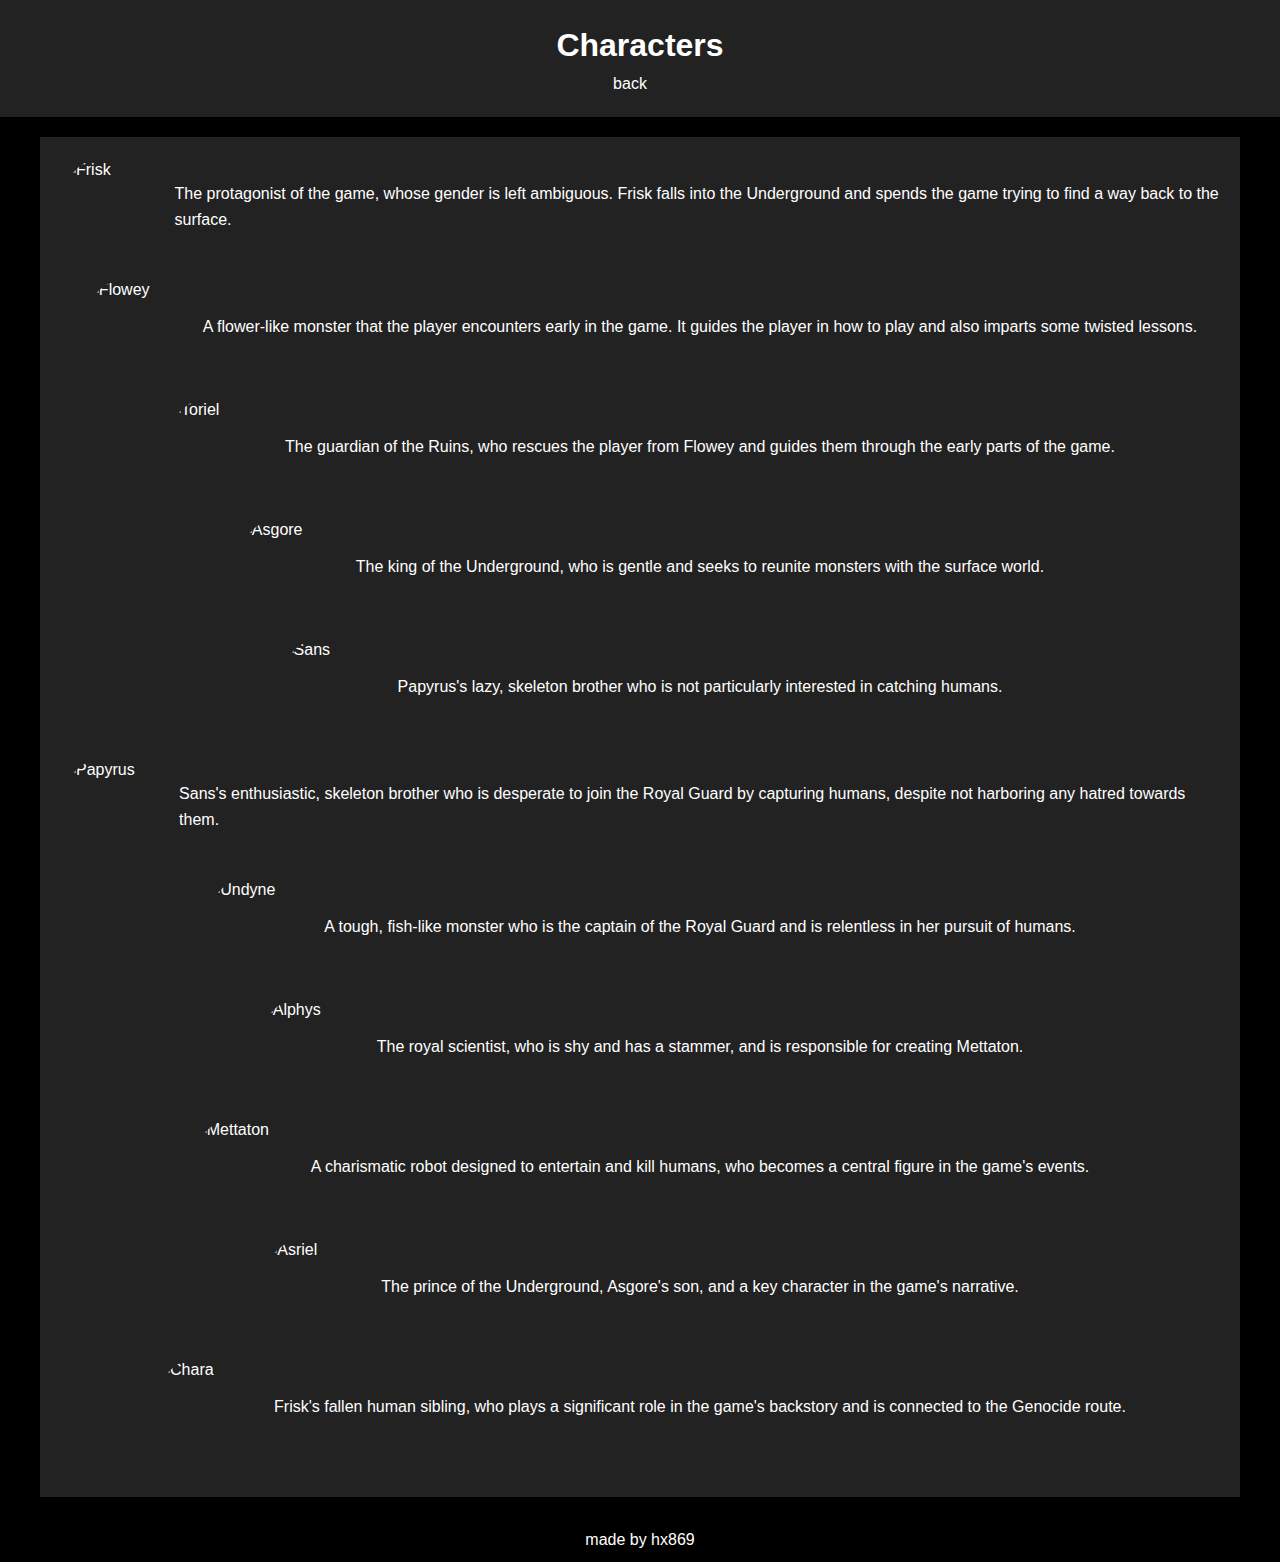
==== index.html @ 517e3c37 "Update and rename characters.html to index.html" ====
<!DOCTYPE html>
<html lang="en">
<head>
    <meta charset="UTF-8">
    <meta name="viewport" content="width=device-width, initial-scale=1.0">
    <title>Characters</title>
    <link rel="stylesheet" href="style_characters.css">
</head>
<body>
    <header>
        <h1>Characters</h1>
        <nav>
            <ul>
                <li><a href="index.html">back</a></li>
            </ul>
        </nav>
    </header>
    <main>
        <div class="character">
            <img src="C:\Users\钟磬\Desktop\hx869\image\Frisk.png" alt="Frisk">
            <p>The protagonist of the game, whose gender is left ambiguous. Frisk falls into the Underground and spends the game trying to find a way back to the surface.</p>
        </div>
        <div class="character">
            <img src="C:\Users\钟磬\Desktop\hx869\image\Flowey.png" alt="Flowey">
            <p>A flower-like monster that the player encounters early in the game. It guides the player in how to play and also imparts some twisted lessons.</p>
        </div>
        <div class="character">
            <img src="C:\Users\钟磬\Desktop\hx869\image\Toriel.png" alt="Toriel">
            <p>The guardian of the Ruins, who rescues the player from Flowey and guides them through the early parts of the game.</p>
        </div>
        <div class="character">
            <img src="C:\Users\钟磬\Desktop\hx869\image\Asgore.png" alt="Asgore">
            <p>The king of the Underground, who is gentle and seeks to reunite monsters with the surface world.</p>
        </div>
        <div class="character">
            <img src="C:\Users\钟磬\Desktop\hx869\image\Sans.png" alt="Sans">
            <p>Papyrus's lazy, skeleton brother who is not particularly interested in catching humans.</p>
        </div>
        <div class="character">
            <img src="C:\Users\钟磬\Desktop\hx869\image\Papyrus.png" alt="Papyrus">
            <p>Sans's enthusiastic, skeleton brother who is desperate to join the Royal Guard by capturing humans, despite not harboring any hatred towards them.</p>
        </div>
        <div class="character">
            <img src="C:\Users\钟磬\Desktop\hx869\image\Undyne.png" alt="Undyne">
            <p>A tough, fish-like monster who is the captain of the Royal Guard and is relentless in her pursuit of humans.</p>
        </div>
        <div class="character">
            <img src="C:\Users\钟磬\Desktop\hx869\image\Alphys.png" alt="Alphys">
            <p>The royal scientist, who is shy and has a stammer, and is responsible for creating Mettaton.</p>
        </div>
        <div class="character">
            <img src="C:\Users\钟磬\Desktop\hx869\image\Mettaton.png" alt="Mettaton">
            <p>A charismatic robot designed to entertain and kill humans, who becomes a central figure in the game's events.</p>
        </div>
        <div class="character">
            <img src="C:\Users\钟磬\Desktop\hx869\image\Asriel.png" alt="Asriel">
            <p>The prince of the Underground, Asgore's son, and a key character in the game's narrative.</p>
        </div>
        <div class="character">
            <img src="C:\Users\钟磬\Desktop\hx869\image\Chara.png" alt="Chara">
            <p>Frisk's fallen human sibling, who plays a significant role in the game's backstory and is connected to the Genocide route.</p>
        </div>
    </main>
    <footer>
        <p>made by hx869</p>
    </footer>
</body>
</html>
---- style_characters.css ----
* {
    padding: 0;
    margin: 0;
    box-sizing: border-box;
}
body {
    font-family: 'Arial', sans-serif;
    background-color: #000;
    color: #fff;
    line-height: 1.6;
    position: relative;
    min-height: 100vh;
    display: flex;
    flex-direction: column; 
}
header {
    background-color: #222; 
    color: #fff;
    padding: 20px 0;
    text-align: center;
}

header h1 {
    margin: 0;
    color: #fff;
}

nav ul {
    list-style: none;
    padding: 0;
}

nav ul li {
    display: inline;
    margin-right: 20px;
}

nav ul li a {
    color: #fff;
    text-decoration: none;
    transition: color 0.3s;
}

nav ul li a:hover {
    color: #ddd;
}


main {
    max-width: 1200px;
    margin: 20px auto;
    padding: 20px;
    background: #222; 
    box-shadow: 0 2px 4px rgba(0,0,0,0.1);
    flex: 1; 
    display: flex;
    flex-direction: column;
    align-items: center; 
}


.character {
    display: flex;
    align-items: center; 
    justify-content: center; 
    margin-bottom: 20px;
    width: 100%;
}

.character img {
    width: 100px;
    height: 100px;
    border-radius: 50%;
    margin-right: 20px;
}

.character p {
    margin: 0;
}

footer {
    background-color: #000; 
    color: #fff;
    text-align: center;
    padding: 10px 0;
    margin-top: auto; 
}


main img {
    max-width: 100%;
    height: auto;
}

@media (max-width: 768px) {
    main {
        padding: 10px;
    }

    header h1 {
        font-size: 24px;
    }
}
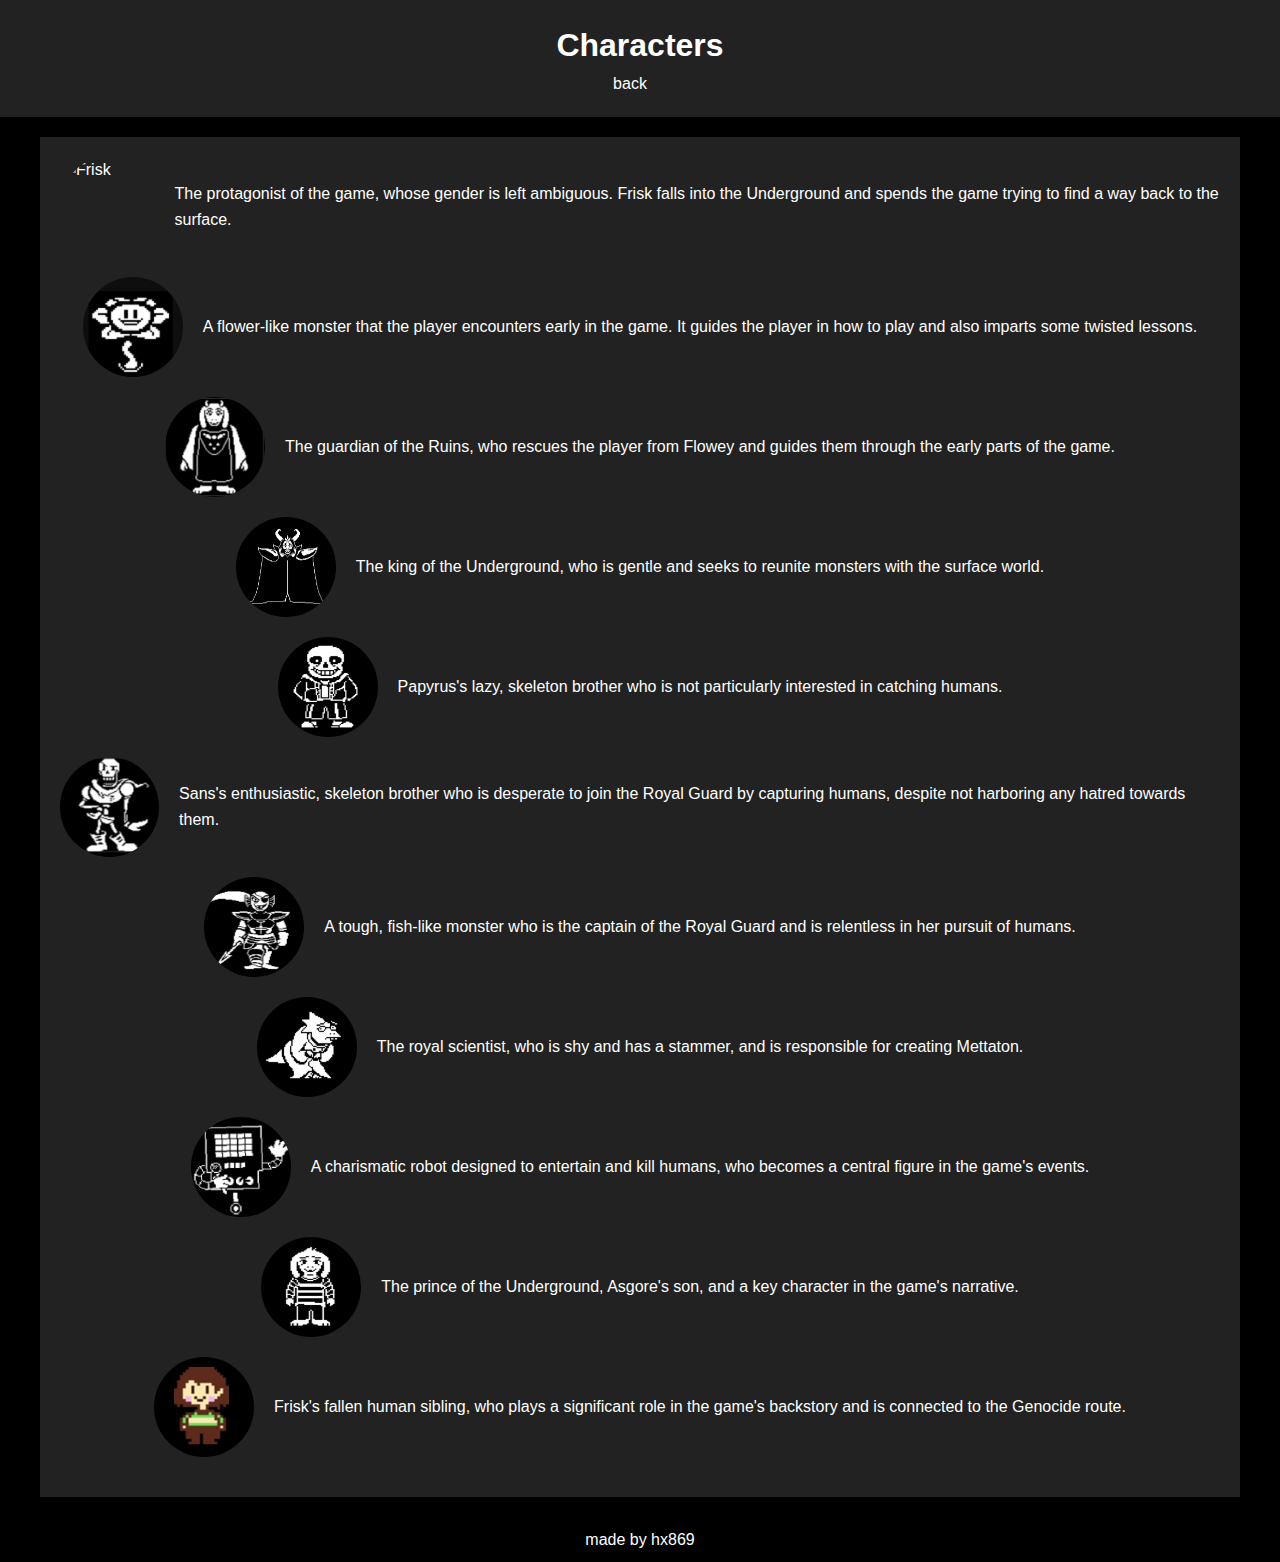
==== commit 4116f617: "Update index.html" ====
--- a/index.html
+++ b/index.html
@@ -11,53 +11,53 @@
         <h1>Characters</h1>
         <nav>
             <ul>
-                <li><a href="index.html">back</a></li>
+                <li><a href=https://chimestone.github.io/hx869_index.github.io/>back</a></li>
             </ul>
         </nav>
     </header>
     <main>
         <div class="character">
-            <img src="C:\Users\钟磬\Desktop\hx869\image\Frisk.png" alt="Frisk">
+            <img src="Frisk.jpg" alt="Frisk">
             <p>The protagonist of the game, whose gender is left ambiguous. Frisk falls into the Underground and spends the game trying to find a way back to the surface.</p>
         </div>
         <div class="character">
-            <img src="C:\Users\钟磬\Desktop\hx869\image\Flowey.png" alt="Flowey">
+            <img src="Flowey.jpg" alt="Flowey">
             <p>A flower-like monster that the player encounters early in the game. It guides the player in how to play and also imparts some twisted lessons.</p>
         </div>
         <div class="character">
-            <img src="C:\Users\钟磬\Desktop\hx869\image\Toriel.png" alt="Toriel">
+            <img src="Toriel.jpg" alt="Toriel">
             <p>The guardian of the Ruins, who rescues the player from Flowey and guides them through the early parts of the game.</p>
         </div>
         <div class="character">
-            <img src="C:\Users\钟磬\Desktop\hx869\image\Asgore.png" alt="Asgore">
+            <img src="Asgore.jpg" alt="Asgore">
             <p>The king of the Underground, who is gentle and seeks to reunite monsters with the surface world.</p>
         </div>
         <div class="character">
-            <img src="C:\Users\钟磬\Desktop\hx869\image\Sans.png" alt="Sans">
+            <img src="Sans.jpg" alt="Sans">
             <p>Papyrus's lazy, skeleton brother who is not particularly interested in catching humans.</p>
         </div>
         <div class="character">
-            <img src="C:\Users\钟磬\Desktop\hx869\image\Papyrus.png" alt="Papyrus">
+            <img src="Papyrus.jpg" alt="Papyrus">
             <p>Sans's enthusiastic, skeleton brother who is desperate to join the Royal Guard by capturing humans, despite not harboring any hatred towards them.</p>
         </div>
         <div class="character">
-            <img src="C:\Users\钟磬\Desktop\hx869\image\Undyne.png" alt="Undyne">
+            <img src="Undyne.jpg" alt="Undyne">
             <p>A tough, fish-like monster who is the captain of the Royal Guard and is relentless in her pursuit of humans.</p>
         </div>
         <div class="character">
-            <img src="C:\Users\钟磬\Desktop\hx869\image\Alphys.png" alt="Alphys">
+            <img src="Alphys.jpg" alt="Alphys">
             <p>The royal scientist, who is shy and has a stammer, and is responsible for creating Mettaton.</p>
         </div>
         <div class="character">
-            <img src="C:\Users\钟磬\Desktop\hx869\image\Mettaton.png" alt="Mettaton">
+            <img src="Mettaton.jpg" alt="Mettaton">
             <p>A charismatic robot designed to entertain and kill humans, who becomes a central figure in the game's events.</p>
         </div>
         <div class="character">
-            <img src="C:\Users\钟磬\Desktop\hx869\image\Asriel.png" alt="Asriel">
+            <img src="Asriel.jpg" alt="Asriel">
             <p>The prince of the Underground, Asgore's son, and a key character in the game's narrative.</p>
         </div>
         <div class="character">
-            <img src="C:\Users\钟磬\Desktop\hx869\image\Chara.png" alt="Chara">
+            <img src="Chara.jpg" alt="Chara">
             <p>Frisk's fallen human sibling, who plays a significant role in the game's backstory and is connected to the Genocide route.</p>
         </div>
     </main>
